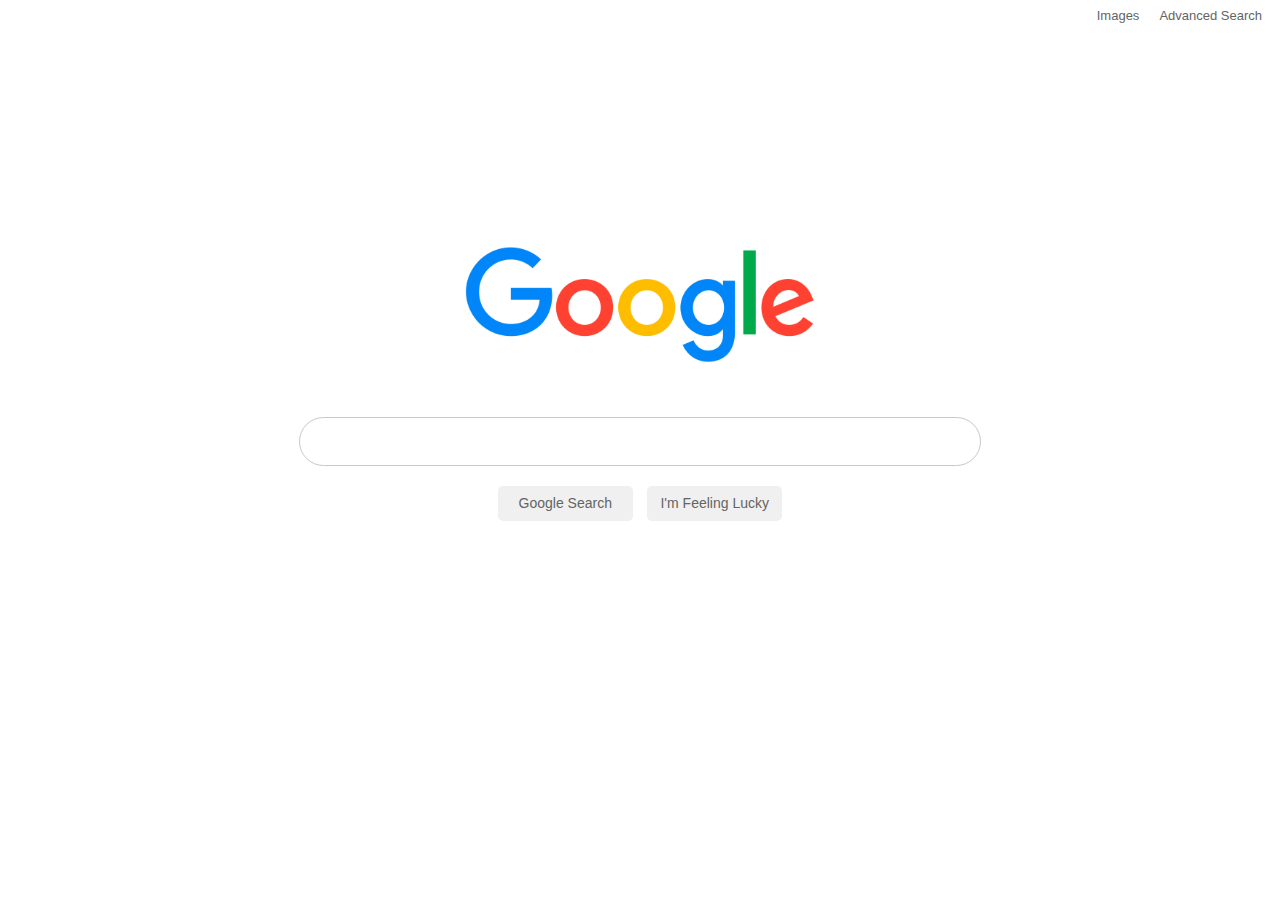
==== index.html @ a660f002 "Project finished" ====
<!DOCTYPE html>
<html lang="en">
    <head>
        <title>Search</title>
        <meta name="viewport" content="width=device-width, initial-scale=1.0">
        <link rel="stylesheet" href = "style.css">
    </head>
    <body class="body">
        <div class="sidelinks">
            <a href="advanced.html">Advanced Search</a>
            <a href="images.html">Images</a>
        </div>
        <br>
        <center>
            <img src="Google-Logo.png" class = "logo">
        </center>
        <form action="https://google.com/search" style = "text-align:center">
            <input type="text" name="q" class= "searchbar">
            <br>
            <input type="submit" value="Google Search" class="searching">
            <input type="submit" value="I'm Feeling Lucky" class="searching" name = "btnI" value = "I'm Feeling Lucky">
        </form>
    </body>
</html>
---- style.css ----
.searching {
	text-align: center;
	font-size: 14px;
	color: rgb(100, 100, 100);
	background-color: rgb(240, 240, 240);
	height: 35px;
	width: 135px;
	margin-right: 5px;
	margin-left: 5px;
	margin-top: 10px;
	margin-bottom: 10px;
	border-radius: 5px;
	border-color: rgb(200, 200, 200);
	border-width: 0px;
	border-style: solid;
}

.searching:hover{
	border-width: 1px;
	height: 33px;
}

.searchbar:hover{
	box-shadow: 0px 0px 10px rgb(210, 210, 210);
}

.searchbar:focus{
	outline: none;
}

.searchbar {
	text-align: left;
	font-size: 18px;
	padding-right: 40px;
	padding-left: 40px;
	margin-top: 10px;
	margin-bottom: 10px;
	max-width: 600px;
	width: 100%;
	height: 45px;
	border-radius: 45px;
	border-color: rgb(200, 200, 200);
	border-width: 1px;
	border-style: solid;
}

.logo {
	width: 100%;
	max-width: 350px;
	height: auto;
	margin-right: auto;
	margin-left: auto;
	margin-top: 180px;
}

.body {
	font-family: sans-serif;
}

.sidelinks a {
	float: right;
	font-size: 13px;
	text-decoration: none;
	color: rgb(100, 100, 100);
	margin-left: 10px;
	margin-right: 10px;
}

.sidelinks a:hover {
	text-decoration: underline;
}

.container {
	position: relative;
  	width: 350px;
}

.images-title {
	position: absolute;
	color: #4285f4;
	font-size: 16px;
	top: 320px;
  	left: 270px;
}

.advanced-title {
	text-align: left;
	margin-top: 60px;
	margin-left: 100px;
	margin-bottom: 20px;
	font-size: 20px;
	color: #d93025;
}

.advanced-line {
	border-color: rgb(240,240,240);
	border-style: solid;
	margin-bottom: 40px;
}

.advanced-h1 {
	font-size: 16px;
	margin-left: 100px;
	margin-bottom: 20px;
	text-align: left;
}

.advanced-p {
	font-size: 14px;
	text-align: left;
	margin-left: 100px;
	width: 100%;
	max-width: 200px;
}

.advanced-p2 {
	font-size: 12px;
	text-align: left;
	color: gray;
}

.container-advanced {
	display: flex;
	flex-direction: row;
	flex-wrap: wrap;
	justify-content: flex-start;
	align-items: baseline;
	gap: 10px 50px;
}

.advanced-searchbar {
	text-align: left;
	font-size: 18px;
	padding-right: 10px;
	padding-left: 10px;
	width: 450px;
	height: 30px;
	border-color: rgb(200, 200, 200);
	border-width: 1px;
	border-radius: 2px;
	border-style: solid;
	box-sizing: border-box;
}

.advanced-searchbar:focus {
	border-color: #4285f4;
	outline: none;
	box-shadow: 0px 0px 1px;
}

.advanced-button {
	text-align: center;
	border-style: solid;
	border-radius: 2px;
	float: right;
	color: white;
	background-image: linear-gradient(#5b95f5, #4285f4);
	border-color: #4285f4;
	border-width: 1px;
	font-size: 12px;
	padding: 7px;
	margin-top: 50px;
}

.advanced-button:hover {
	background-image: linear-gradient(#4285f4, #1b5fcf);
}

.advanced-button:focus {
	border-color: black;
	background-image: linear-gradient(to right, red,orange,yellow,green,seagreen,blue,magenta);
}

.break {
	flex-basis: 100%;
	height: 0;
}

.halfbreak {
	flex-basis: 100%;
	max-width: 640px;
	height: 0;
}
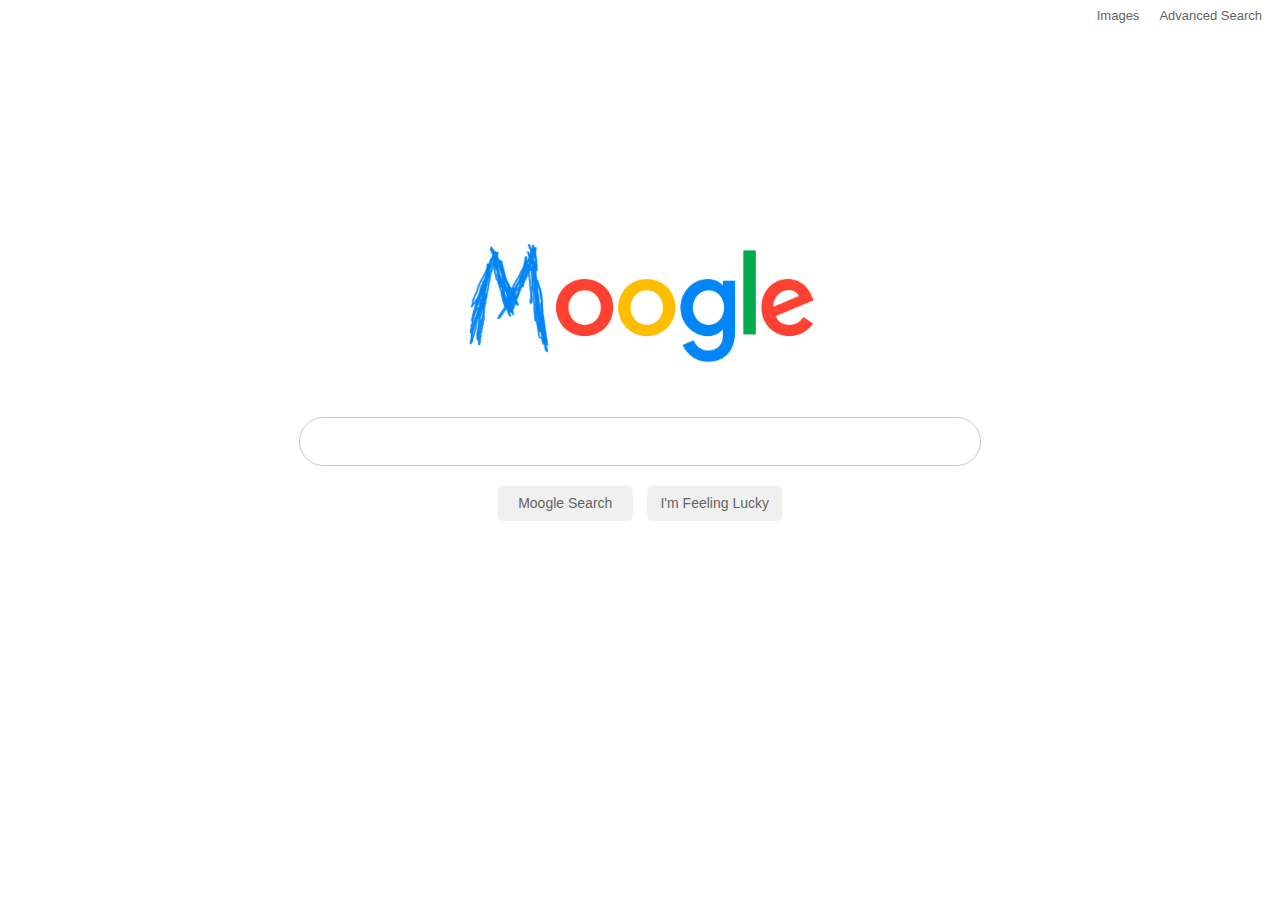
==== commit 9765e555: "Project mooglefied" ====
--- a/index.html
+++ b/index.html
@@ -17,7 +17,7 @@
         <form action="https://google.com/search" style = "text-align:center">
             <input type="text" name="q" class= "searchbar">
             <br>
-            <input type="submit" value="Google Search" class="searching">
+            <input type="submit" value="Moogle Search" class="searching">
             <input type="submit" value="I'm Feeling Lucky" class="searching" name = "btnI" value = "I'm Feeling Lucky">
         </form>
     </body>
